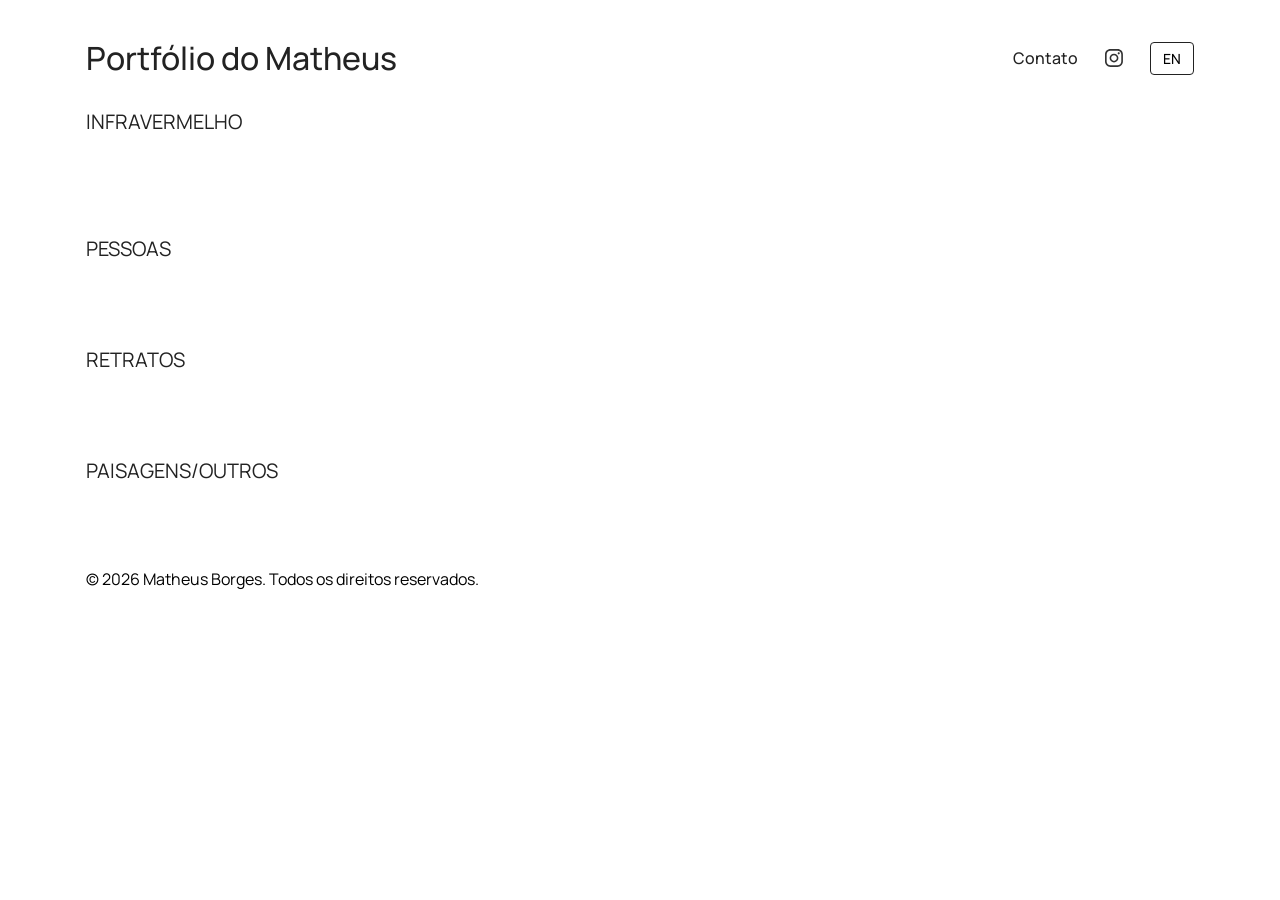
==== en/index.html @ 89bd14e0 "added contact page" ====
<!DOCTYPE html>
<html lang="en">
<head>
    <meta charset="UTF-8">
    <meta name="viewport" content="width=device-width, initial-scale=1.0">
    <title data-i18n="headerTitle">Matheus' Portfolio</title>
    <link rel="stylesheet" href="../style.css">
    <script type="module" src="../index.js"></script>

    <link rel="preconnect" href="https://fonts.googleapis.com">
    <link rel="preconnect" href="https://fonts.gstatic.com" crossorigin>
    <link href="https://fonts.googleapis.com/css2?family=Instrument+Serif:ital@0;1&family=Manrope:wght@200..800&family=Poppins:ital,wght@0,100;0,200;0,300;0,400;0,500;0,600;0,700;0,800;0,900;1,100;1,200;1,300;1,400;1,500;1,600;1,700;1,800;1,900&display=swap" rel="stylesheet">
</head>
<body>
    <div class="page-container">
        <header class="site-header">
            <div class="header-left">
                <p class="header-title" data-i18n="headerTitle">Matheus' Portfolio</p>
            </div>
            <div class="header-right">
                <!-- Contact link -->
                <a href="contact.html" class="header-link" data-i18n="contact">Contact</a>
        
                <!-- Instagram icon -->
                <a href="https://instagram.com/mborgest" target="_blank" rel="noopener" class="header-icon">
                    <img src="../assets/instagram-icon.svg" alt="Instagram">
                </a>
        
                <!-- Language switch button -->
                <button class="header-lang-btn">EN</button>
            </div>
        </header>
        <main>
            <section>
                <p class="section-title" data-i18n="sectionInfrared">Infrared</p>
                <div id="infrared-mosaic-container" class="mosaic-container">
                    <!-- Photos will be dynamically loaded here -->
                </div>
            </section>

            <section>
                <p class="section-title" data-i18n="sectionPeople">People</p>
                <div id="people-mosaic-container" class="mosaic-container">
                    <!-- Photos will be dynamically loaded here -->
                </div>
            </section>

            <section>
                <p class="section-title" data-i18n="sectionPortraits">Portraits</p>
                <div id="portraits-mosaic-container" class="mosaic-container">
                    <!-- Photos will be dynamically loaded here -->
                </div>
            </section>

            <section>
                <p class="section-title" data-i18n="sectionLandscapes">Landscapes/Other</p>
                <div id="landscapes-other-mosaic-container" class="mosaic-container">
                    <!-- Photos will be dynamically loaded here -->
                </div>
            </section>
        </main>
        <footer>
            <p data-i18n="copyright">© 2026 Matheus Borges. All rights reserved.</p>
        </footer>
    </div>

    <div id="lightbox" class="lightbox hidden">
        <div class="lightbox-backdrop"></div>

        <button
            id="lightbox-close"
            class="lightbox-close"
            aria-label="Close slideshow"
        >
            ×
        </button>
    
        <button class="lightbox-btn left" aria-label="Previous image">❮</button>
        <img id="lightbox-image" />
        <button class="lightbox-btn right" aria-label="Next image">❯</button>
    </div>
</body>
</html>
---- style.css ----
/* ================================ Page elems ================================ */

html, body {
    font-family: 'Manrope', sans-serif;
}

/*
header {
    padding-top: 56px;
    padding-bottom: 64px;
}
*/

body {
    margin: 0;
    /* Remove default body margin */
    padding: 0;
    /* Remove default body padding */
}

.page-container {
    padding-left: var(--side-padding);
    padding-right: var(--side-padding);
    /* Optional: Add max-width for better readability on large screens */
    margin: 0 auto;
    /* Center the container */
}

.mosaic {
    display: flex;
}

.mosaic-column {
    flex: 1;
    display: flex;
    flex-direction: column;
    gap: var(--mosaic-gap);
}

/* ================================ Header ================================ */

/* Header flex layout */
.site-header {
    display: flex;
    justify-content: space-between;
    align-items: center;
    padding: 32px 0;
    padding-top: 36px;
    padding-bottom: 28px;
}

.header-left {
    flex: 1;
}

.header-right {
    display: flex;
    align-items: center;
    gap: 24px; /* spacing between elements */
}

/* Links & buttons styling */
.header-link {
    font-family: 'Manrope', sans-serif;
    font-weight: 500;
    text-decoration: none;
    color: rgb(34, 34, 34);
    font-size: 16px;
    transition: color 0.2s;
}

.header-link:hover {
    color: rgb(0, 120, 200);
}

.header-icon img {
    width: 24px;
    height: 24px;
    display: block;
    filter: invert(0.2); /* subtle styling, optional */
    transition: filter 0.2s;
}

.header-icon:hover img {
    filter: invert(0); /* highlight on hover */
}

.header-lang-btn {
    font-family: 'Manrope', sans-serif;
    font-weight: 500;
    font-size: 14px;
    background: none;
    border: 1px solid rgb(34, 34, 34);
    padding: 6px 12px;
    cursor: pointer;
    border-radius: 4px;
    transition: all 0.2s;
}

.header-lang-btn:hover {
    background: rgb(34, 34, 34);
    color: white;
}

.header-title {
    font-size: 32px;
    font-weight: 500;
    color: rgb(34, 34, 34);
    margin: 0;
}


/* ================================ Sections ================================ */

.section-title {
    font-size: 20px;
    font-weight: 400;
    color: rgb(34, 34, 34);
    margin: 0 0 16px 0;
    padding-bottom: 20px;
    text-transform: uppercase;
}

section {
    margin-bottom: 64px;
}

/* ================================ Lightbox ================================ */

.lightbox {
    position: fixed;
    inset: 0;
    z-index: 1000;
}

.lightbox.hidden {
    display: none;
}

.lightbox-backdrop {
    position: absolute;
    inset: 0;
    background: rgba(255, 255, 255, 0.85);
}

#lightbox-image {
    position: absolute;
    top: 50%;
    left: 50%;
    transform: translate(-50%, -50%);
    max-width: 90vw;
    max-height: 90vh;
    object-fit: contain;
    box-shadow: 0 20px 60px rgba(255, 255, 255, 0.8);
    border-radius: px;
}

.lightbox-btn {
    position: absolute;
    top: 50%;
    transform: translateY(-50%);
    background: none;          /* ✅ no background */
    border: none;
    color: rgb(51, 51, 51);
    font-size: 48px;
    cursor: pointer;
    z-index: 1001;
    user-select: none;
    padding: 0;
    line-height: 1;
}

.lightbox-close {
    position: absolute;
    top: 16px;
    right: 16px;
    background: none;
    border: none;
    color: rgb(51, 51, 51);
    font-size: 64px;
    cursor: pointer;
    z-index: 1002;
    line-height: 1;
    padding: 0;
}

.lightbox-close::before {
    content: '';
    position: absolute;
    inset: -16px;
}

.lightbox-close:hover {
    opacity: 0.7;
}

.lightbox-btn.left {
    left: 24px;
}

.lightbox-btn.right {
    right: 24px;
}

.lightbox-btn:hover {
    opacity: 0.7;              /* subtle hover feedback */
}

.lightbox,
#lightbox-image {
    touch-action: pan-y;
}

/* ================================ Responsive setup ================================ */

/* Desktop */
:root {
    --mosaic-gap: 48px;
    --top-padding: 48px;
    --side-padding: 86px;
}

/* Tablet */
@media (max-width: 1024px) {
    :root {
        --mosaic-gap: 32px;
        --top-padding: 32px;
        --side-padding: 48px;
    }

    .lightbox-btn {
        display: none;
    }
}

/* Phone */
@media (max-width: 600px) {
    :root {
        --mosaic-gap: 16px;
        --top-padding: 12px;
        --side-padding: 16px;
    }

    .lightbox-btn {
        display: none;
    }

    .site-header {
        flex-direction: column;
        align-items: flex-start;
        gap: 16px;
    }

    .header-right {
        gap: 16px;
    }
}

/* ================================ Contact Page ================================ */

body.contact-page {
    height: 100vh;
    overflow: hidden; /* 🚫 disables scrolling */
}

.contact-layout {
    display: flex;
    flex-direction: column;
    height: 100vh; /* full viewport */
}

.contact-main {
    flex: 1; /* fills space between header and footer */
    position: relative;
    overflow: hidden;
}

.contact-main img {
    width: 100%;
    height: 100%;
    object-fit: cover; /* 🔥 crops image to fill */
    display: block;
}

/* Remove side padding only on contact layout */
.contact-layout {
    padding-left: 0;
    padding-right: 0;
}

/* Reapply padding to header and footer only */
.contact-layout .site-header,
.contact-layout footer {
    padding-left: var(--side-padding);
    padding-right: var(--side-padding);
}
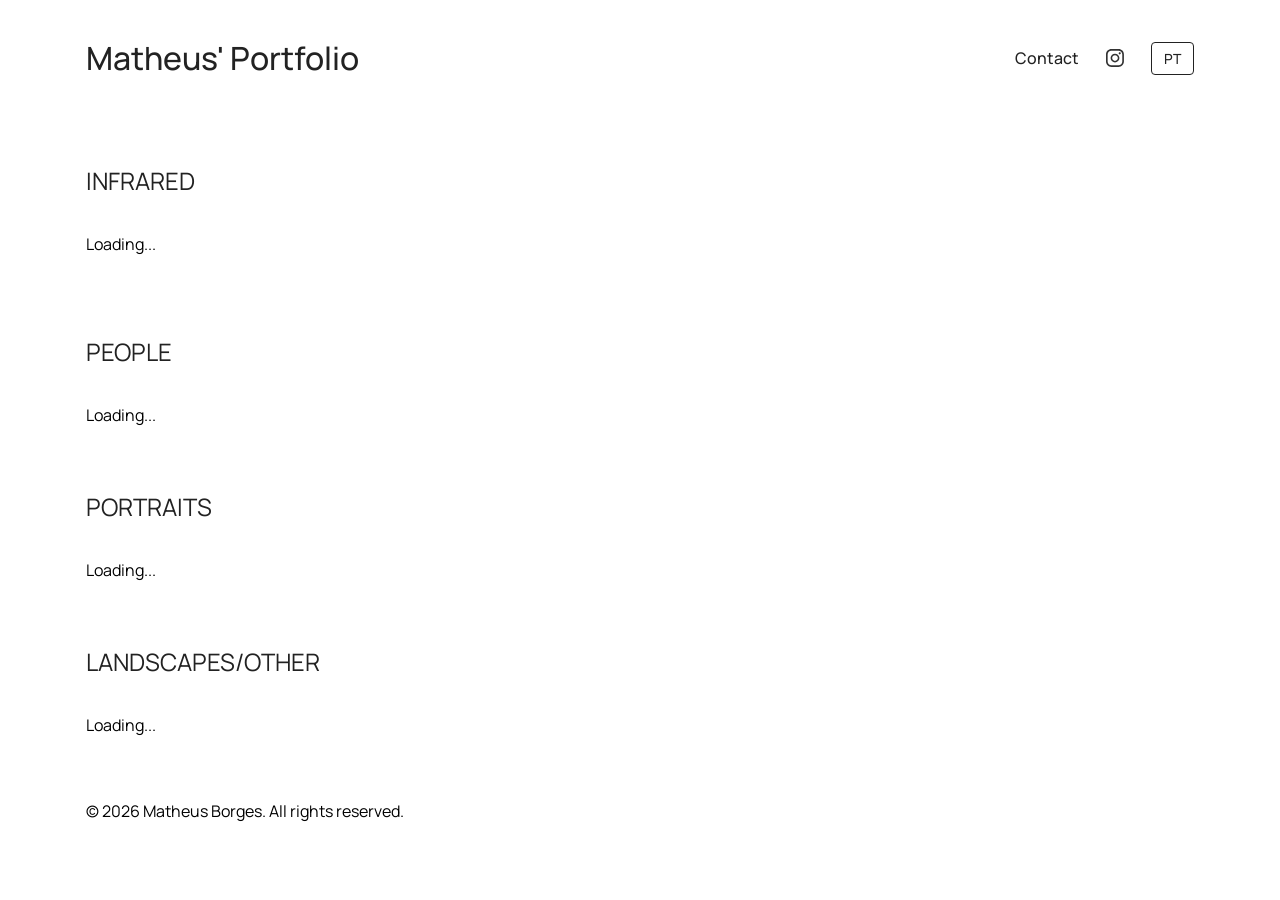
==== commit ddd905bd: "testing loading message" ====
--- a/en/index.html
+++ b/en/index.html
@@ -4,6 +4,7 @@
     <meta charset="UTF-8">
     <meta name="viewport" content="width=device-width, initial-scale=1.0">
     <title data-i18n="headerTitle">Matheus' Portfolio</title>
+    <link rel="icon" type="image/x-icon" href="../assets/website_icon.jpg">
     <link rel="stylesheet" href="../style.css">
     <script type="module" src="../index.js"></script>
 
@@ -27,13 +28,15 @@
                 </a>
         
                 <!-- Language switch button -->
-                <button class="header-lang-btn">EN</button>
+                <a href="../pt/index.html" class="header-lang-link">PT</a>
             </div>
         </header>
-        <main>
+        <main class="sections-container">
             <section>
                 <p class="section-title" data-i18n="sectionInfrared">Infrared</p>
                 <div id="infrared-mosaic-container" class="mosaic-container">
+                    <!-- While loading, display this -->
+                    <p id="loading-infrared" class="loading-text" data-i18n="loading">Loading...</p>
                     <!-- Photos will be dynamically loaded here -->
                 </div>
             </section>
@@ -41,6 +44,8 @@
             <section>
                 <p class="section-title" data-i18n="sectionPeople">People</p>
                 <div id="people-mosaic-container" class="mosaic-container">
+                    <!-- While loading, display this -->
+                    <p id="loading-people" class="loading-text" data-i18n="loading">Loading...</p>
                     <!-- Photos will be dynamically loaded here -->
                 </div>
             </section>
@@ -48,6 +53,8 @@
             <section>
                 <p class="section-title" data-i18n="sectionPortraits">Portraits</p>
                 <div id="portraits-mosaic-container" class="mosaic-container">
+                    <!-- While loading, display this -->
+                    <p id="loading-portraits" class="loading-text" data-i18n="loading">Loading...</p>
                     <!-- Photos will be dynamically loaded here -->
                 </div>
             </section>
@@ -55,6 +62,8 @@
             <section>
                 <p class="section-title" data-i18n="sectionLandscapes">Landscapes/Other</p>
                 <div id="landscapes-other-mosaic-container" class="mosaic-container">
+                    <!-- While loading, display this -->
+                    <p id="loading-landscapes-other" class="loading-text" data-i18n="loading">Loading...</p>
                     <!-- Photos will be dynamically loaded here -->
                 </div>
             </section>
--- a/style.css
+++ b/style.css
@@ -46,7 +46,7 @@
     align-items: center;
     padding: 32px 0;
     padding-top: 36px;
-    padding-bottom: 28px;
+    padding-bottom: 36px;
 }
 
 .header-left {
@@ -85,7 +85,7 @@
     filter: invert(0); /* highlight on hover */
 }
 
-.header-lang-btn {
+.header-lang-link {
     font-family: 'Manrope', sans-serif;
     font-weight: 500;
     font-size: 14px;
@@ -95,6 +95,8 @@
     cursor: pointer;
     border-radius: 4px;
     transition: all 0.2s;
+    color: rgb(34, 34, 34);
+    text-decoration: none;
 }
 
 .header-lang-btn:hover {
@@ -112,8 +114,12 @@
 
 /* ================================ Sections ================================ */
 
+.sections-container {
+    margin-top: var(--top-padding);
+}
+
 .section-title {
-    font-size: 20px;
+    font-size: 24px;
     font-weight: 400;
     color: rgb(34, 34, 34);
     margin: 0 0 16px 0;
@@ -293,4 +299,33 @@
 .contact-layout footer {
     padding-left: var(--side-padding);
     padding-right: var(--side-padding);
-}+}
+
+/* Overlay on top of contact image */
+.contact-overlay {
+    position: absolute;
+    top: 50%;
+    left: 50%;
+    transform: translate(-50%, -50%); /* Center perfectly */
+    background: rgba(0, 0, 0, 0.5);  /* semi-transparent dark */
+    padding: 24px 36px;
+    border-radius: 12px;
+    text-align: center;
+    max-width: 90%; /* responsive */
+    color: white;
+    font-size: 1.25rem;
+    line-height: 1.5;
+    font-weight: 500;
+    box-shadow: 0 10px 30px rgba(0,0,0,0.3);
+}
+
+/* Link styling */
+.contact-overlay a {
+    color: #fff;
+    text-decoration: underline;
+    transition: color 0.2s;
+}
+
+.contact-overlay a:hover {
+    color: #00aaff;
+}
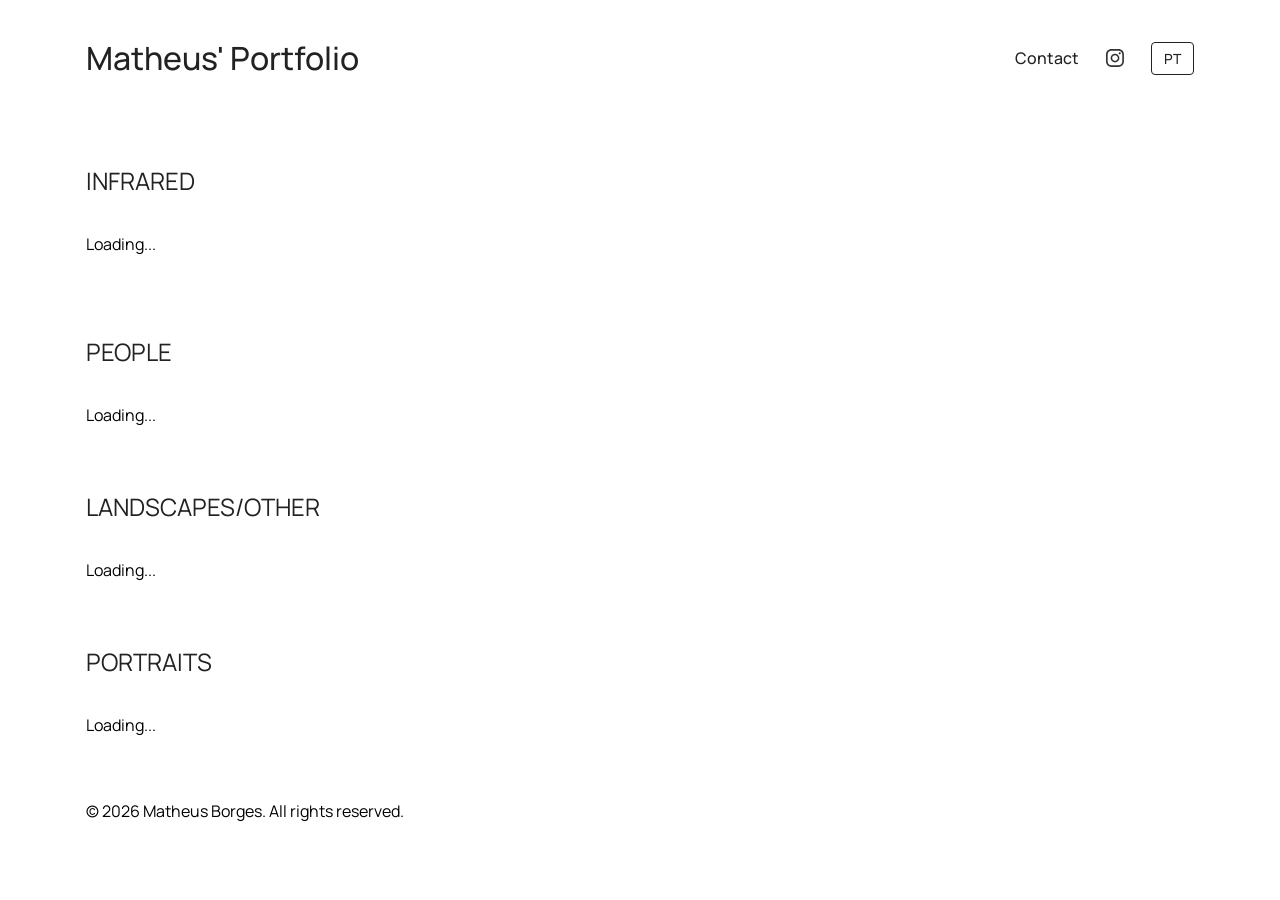
==== commit d03f30da: "added the loading message on the portuguese version of the site and reorder of the portfolio section" ====
--- a/en/index.html
+++ b/en/index.html
@@ -51,19 +51,19 @@
             </section>
 
             <section>
-                <p class="section-title" data-i18n="sectionPortraits">Portraits</p>
-                <div id="portraits-mosaic-container" class="mosaic-container">
+                <p class="section-title" data-i18n="sectionLandscapes">Landscapes/Other</p>
+                <div id="landscapes-other-mosaic-container" class="mosaic-container">
                     <!-- While loading, display this -->
-                    <p id="loading-portraits" class="loading-text" data-i18n="loading">Loading...</p>
+                    <p id="loading-landscapes-other" class="loading-text" data-i18n="loading">Loading...</p>
                     <!-- Photos will be dynamically loaded here -->
                 </div>
             </section>
 
             <section>
-                <p class="section-title" data-i18n="sectionLandscapes">Landscapes/Other</p>
-                <div id="landscapes-other-mosaic-container" class="mosaic-container">
+                <p class="section-title" data-i18n="sectionPortraits">Portraits</p>
+                <div id="portraits-mosaic-container" class="mosaic-container">
                     <!-- While loading, display this -->
-                    <p id="loading-landscapes-other" class="loading-text" data-i18n="loading">Loading...</p>
+                    <p id="loading-portraits" class="loading-text" data-i18n="loading">Loading...</p>
                     <!-- Photos will be dynamically loaded here -->
                 </div>
             </section>
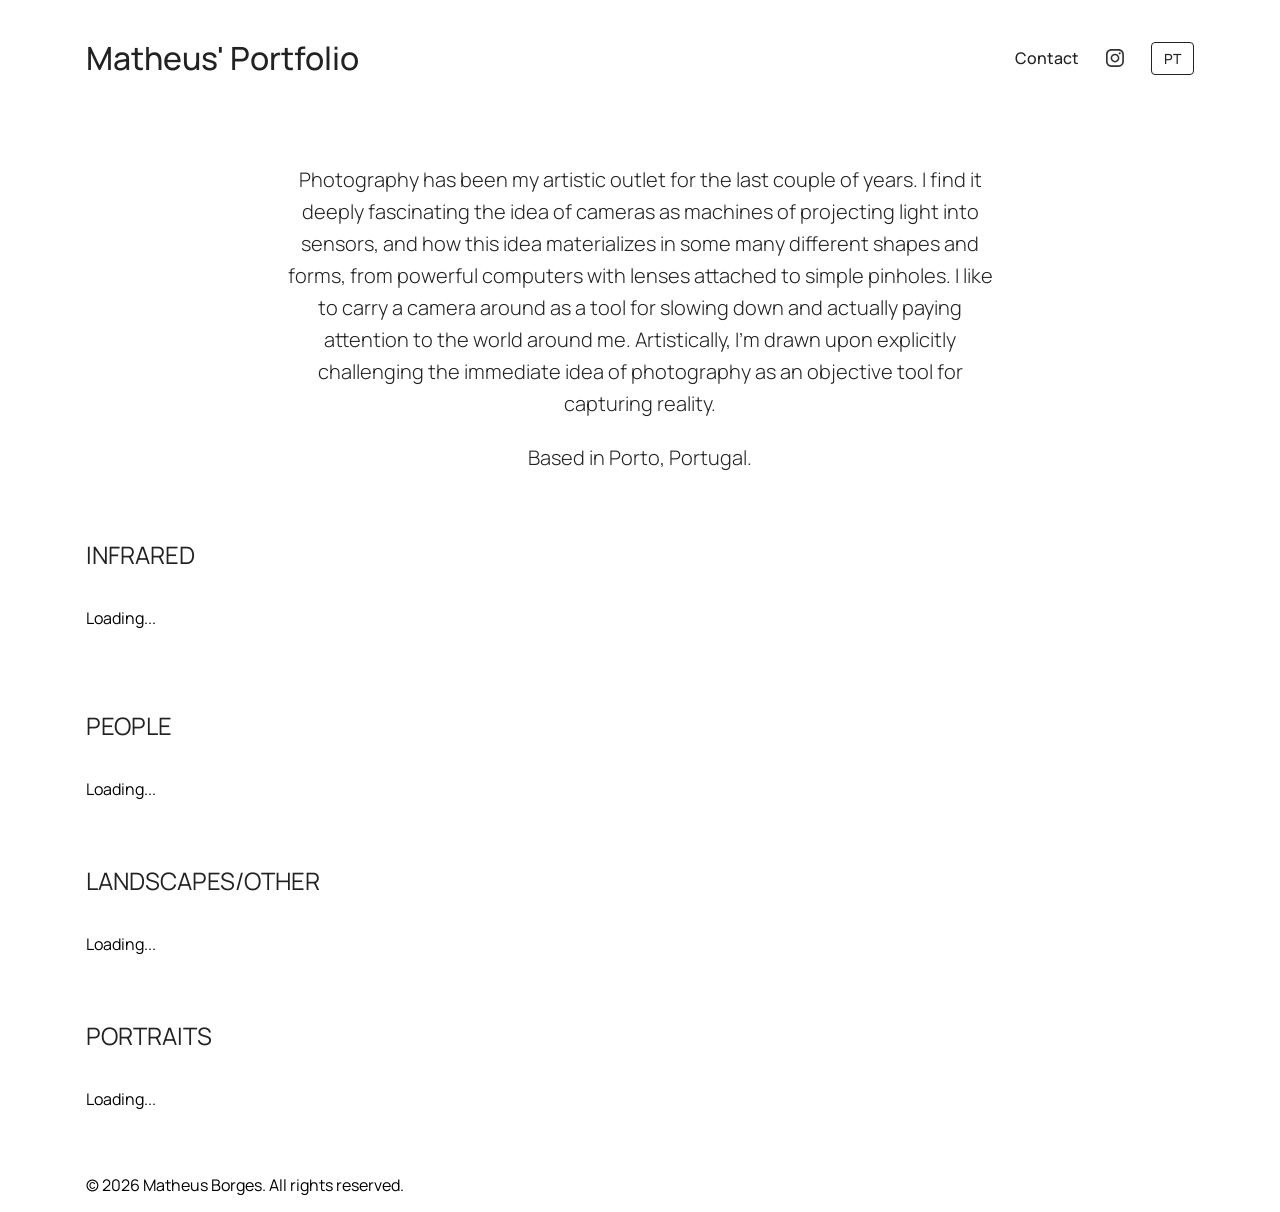
==== commit 02087e27: "added text to the website" ====
--- a/en/index.html
+++ b/en/index.html
@@ -32,6 +32,16 @@
             </div>
         </header>
         <main class="sections-container">
+            <section class="about-section">
+                <p class="about-text" data-i18n="aboutText">
+                    Photography has been my artistic outlet for the last couple of years. I find it deeply fascinating the idea of cameras as machines of projecting light into sensors, and how this idea materializes in some many different shapes and forms, from powerful computers with lenses attached to simple pinholes. I like to carry a camera around as a tool for slowing down and actually paying attention to the world around me. Artistically, I'm drawn upon explicitly challenging the immediate idea of photography as an objective tool for capturing reality.    
+                </p>
+                <br/>
+                <p class="about-text" data-i18n="aboutText">
+                    Based in Porto, Portugal.
+                </p>
+            </section>
+
             <section>
                 <p class="section-title" data-i18n="sectionInfrared">Infrared</p>
                 <div id="infrared-mosaic-container" class="mosaic-container">
--- a/style.css
+++ b/style.css
@@ -114,6 +114,27 @@
 
 /* ================================ Sections ================================ */
 
+.about-section {
+    margin-bottom: 64px; /* matches section spacing */
+    text-align: center;
+}
+
+.about-text {
+    font-size: 1.25rem;    /* ~20px */
+    font-weight: 300;
+    line-height: 1.6;
+    max-width: 720px;
+    margin: 0 auto;
+    color: rgb(34, 34, 34);
+}
+
+@media (max-width: 600px) {
+    .about-text {
+        font-size: 1.125rem; /* ~18px */
+        text-align: left;     /* better readability on small screens */
+    }
+}
+
 .sections-container {
     margin-top: var(--top-padding);
 }
@@ -265,14 +286,16 @@
 /* ================================ Contact Page ================================ */
 
 body.contact-page {
-    height: 100vh;
-    overflow: hidden; /* 🚫 disables scrolling */
+    height: 100vh;      /* fallback for older browsers */
+    height: 100dvh;
+    overflow: hidden;
 }
 
 .contact-layout {
     display: flex;
     flex-direction: column;
-    height: 100vh; /* full viewport */
+    height: 100vh;      /* fallback */
+    height: 100dvh;
 }
 
 .contact-main {
@@ -329,3 +352,111 @@
 .contact-overlay a:hover {
     color: #00aaff;
 }
+
+/* Text */
+.contact-overlay.elegant {
+    background: rgba(0, 0, 0, 0.35); /* slightly lighter */
+    backdrop-filter: blur(4px);      /* subtle glass effect */
+    padding: 40px 48px;
+}
+
+.contact-label {
+    font-size: 0.875rem;
+    text-transform: uppercase;
+    letter-spacing: 2px;
+    margin-bottom: 1rem;
+    opacity: 0.8;
+}
+
+.contact-email {
+    font-size: 1.4rem;
+    font-weight: 300;
+    line-height: 1.3;
+    margin: 0.5rem 0 1rem;
+    word-break: break-word; /* ensures long email wraps */
+}
+
+.contact-email a {
+    color: white;
+    text-decoration: none;
+    border-bottom: 1px solid rgba(255,255,255,0.3);
+    transition: border-color 0.2s;
+}
+
+.contact-email a:hover {
+    border-bottom-color: white;
+}
+
+.contact-note {
+    font-size: 0.9375rem;
+    opacity: 0.7;
+    margin-top: 1rem;
+}
+
+@media (max-width: 600px) {
+    .contact-email {
+        font-size: 1.1rem;
+    }
+    .contact-overlay.elegant {
+        padding: 24px 16px;
+    }
+}
+
+
+/* ================================ Contact Page Enhancements ================================ */
+
+body.contact-page {
+    background-image: url('../images/landscapes-other/12.jpg');
+    background-size: cover;
+    background-position: center;
+    background-repeat: no-repeat;
+    background-attachment: fixed; /* keeps image fixed while content sits above */
+}
+
+/* White header elements */
+.contact-page .site-header .header-title,
+.contact-page .site-header .header-link {
+    color: white;
+    text-shadow: 0 2px 4px rgba(0,0,0,0.5);
+}
+
+.contact-page .site-header .header-lang-link {
+    border-color: white;
+    color: white;
+    text-shadow: 0 2px 4px rgba(0,0,0,0.5);
+}
+
+.contact-page .site-header .header-icon img {
+    filter: brightness(0) invert(1); /* turns black icon to white */
+}
+
+/* Optional hover effects */
+.contact-page .site-header .header-link:hover {
+    color: #ddd;
+}
+.contact-page .site-header .header-lang-link:hover {
+    background: white;
+    color: black;
+    border-color: white;
+}
+.contact-page .site-header .header-icon:hover img {
+    filter: brightness(0) invert(0.8);
+}
+
+/* White footer text */
+.contact-page footer {
+    color: white;
+    text-shadow: 0 2px 4px rgba(0,0,0,0.5);
+}
+
+/* Dark overlay on the background image */
+body.contact-page::before {
+    content: '';
+    position: fixed;
+    top: 0;
+    left: 0;
+    width: 100%;
+    height: 100%;
+    background-color: rgba(0, 0, 0, 0.4); /* adjust darkness as needed (0 = transparent, 1 = black) */
+    z-index: -1; /* places it behind the content but above the background image */
+}
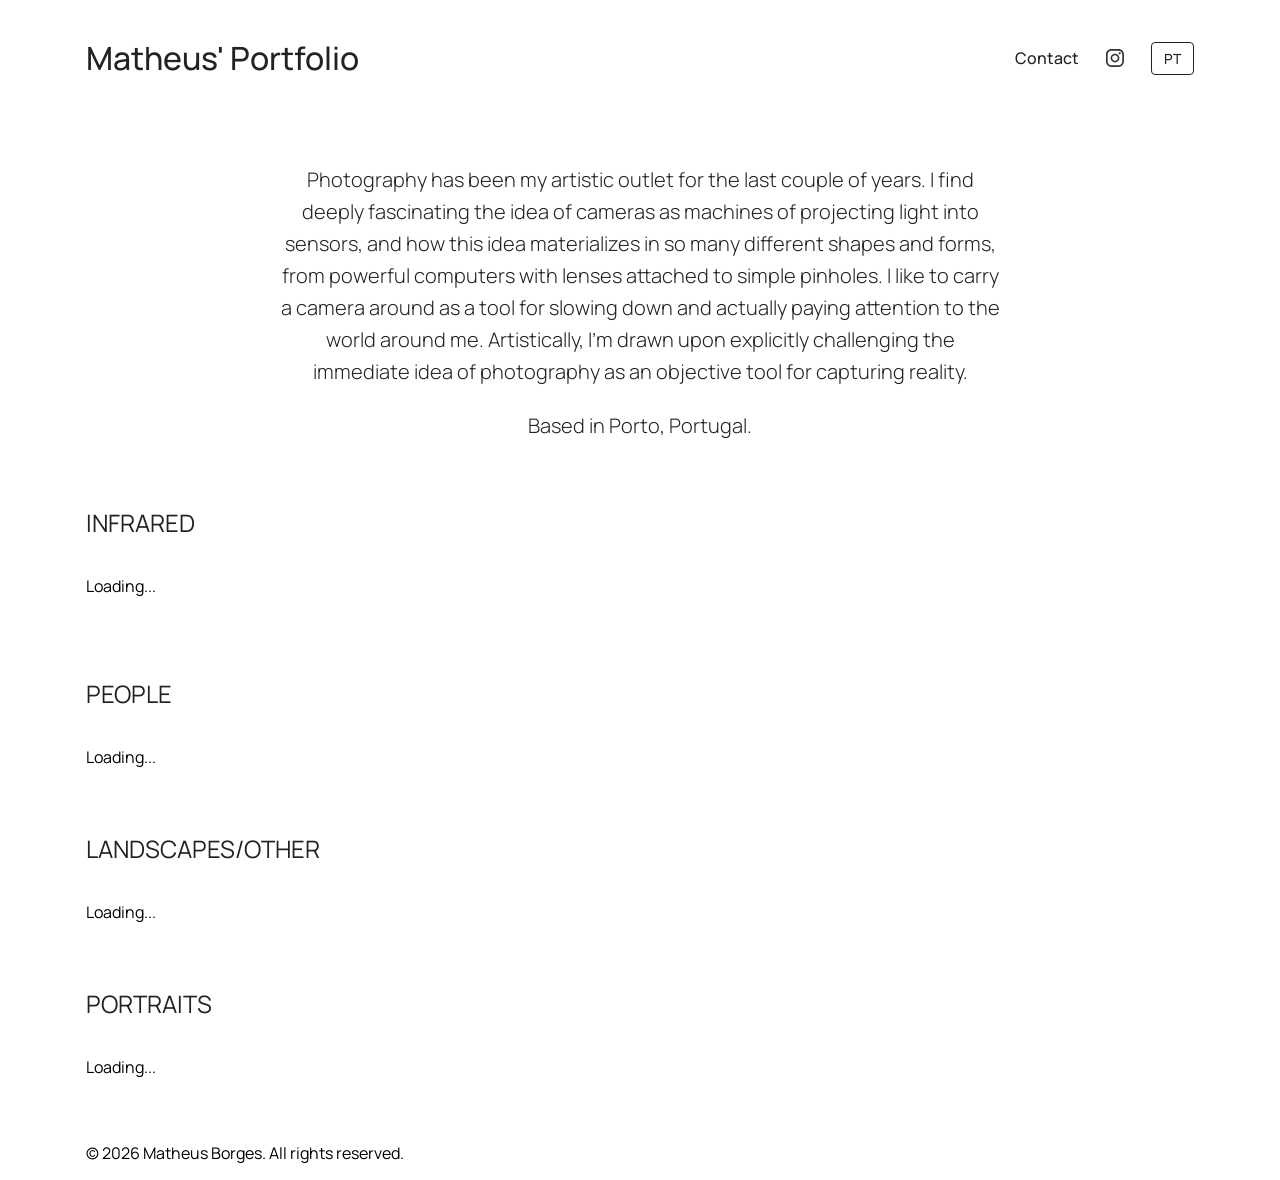
==== commit 5a2d8946: "grammar error fixes" ====
--- a/en/index.html
+++ b/en/index.html
@@ -34,7 +34,7 @@
         <main class="sections-container">
             <section class="about-section">
                 <p class="about-text" data-i18n="aboutText">
-                    Photography has been my artistic outlet for the last couple of years. I find it deeply fascinating the idea of cameras as machines of projecting light into sensors, and how this idea materializes in some many different shapes and forms, from powerful computers with lenses attached to simple pinholes. I like to carry a camera around as a tool for slowing down and actually paying attention to the world around me. Artistically, I'm drawn upon explicitly challenging the immediate idea of photography as an objective tool for capturing reality.    
+                    Photography has been my artistic outlet for the last couple of years. I find deeply fascinating the idea of cameras as machines of projecting light into sensors, and how this idea materializes in so many different shapes and forms, from powerful computers with lenses attached to simple pinholes. I like to carry a camera around as a tool for slowing down and actually paying attention to the world around me. Artistically, I'm drawn upon explicitly challenging the immediate idea of photography as an objective tool for capturing reality.    
                 </p>
                 <br/>
                 <p class="about-text" data-i18n="aboutText">
--- a/style.css
+++ b/style.css
@@ -24,17 +24,6 @@
     /* Optional: Add max-width for better readability on large screens */
     margin: 0 auto;
     /* Center the container */
-}
-
-.mosaic {
-    display: flex;
-}
-
-.mosaic-column {
-    flex: 1;
-    display: flex;
-    flex-direction: column;
-    gap: var(--mosaic-gap);
 }
 
 /* ================================ Header ================================ */
@@ -283,6 +272,17 @@
     }
 }
 
+.mosaic {
+    display: flex;
+}
+
+.mosaic-column {
+    flex: 1;
+    display: flex;
+    flex-direction: column;
+    gap: var(--mosaic-gap);
+}
+
 /* ================================ Contact Page ================================ */
 
 body.contact-page {
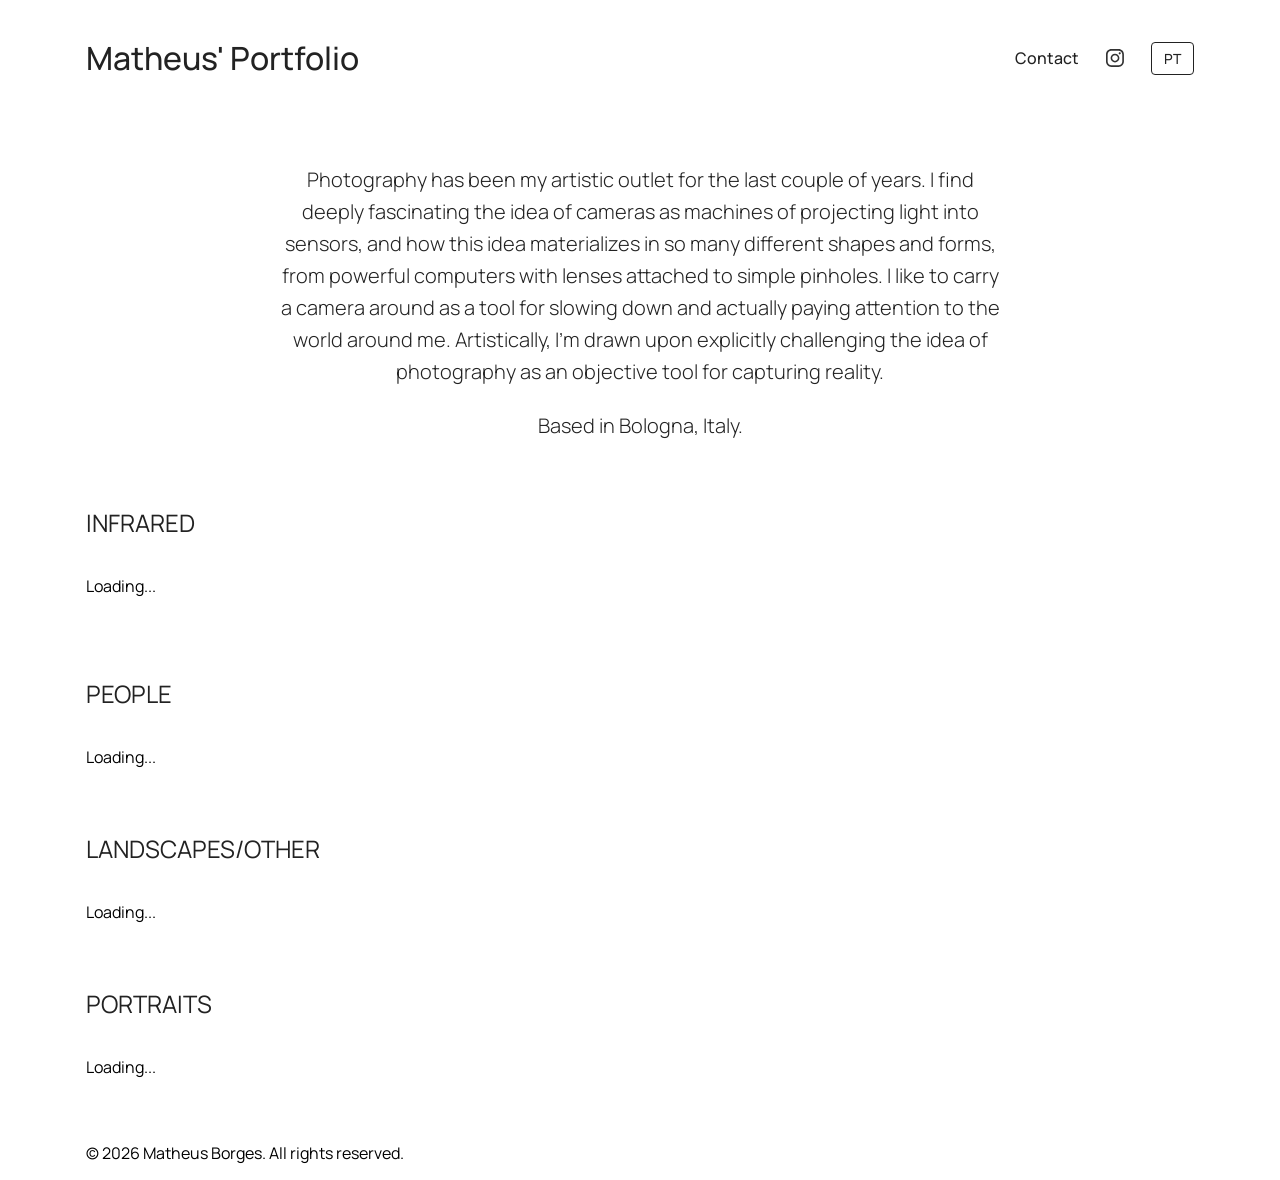
==== commit 3084994f: "updates on the website's bio" ====
--- a/en/index.html
+++ b/en/index.html
@@ -34,11 +34,11 @@
         <main class="sections-container">
             <section class="about-section">
                 <p class="about-text" data-i18n="aboutText">
-                    Photography has been my artistic outlet for the last couple of years. I find deeply fascinating the idea of cameras as machines of projecting light into sensors, and how this idea materializes in so many different shapes and forms, from powerful computers with lenses attached to simple pinholes. I like to carry a camera around as a tool for slowing down and actually paying attention to the world around me. Artistically, I'm drawn upon explicitly challenging the immediate idea of photography as an objective tool for capturing reality.    
+                    Photography has been my artistic outlet for the last couple of years. I find deeply fascinating the idea of cameras as machines of projecting light into sensors, and how this idea materializes in so many different shapes and forms, from powerful computers with lenses attached to simple pinholes. I like to carry a camera around as a tool for slowing down and actually paying attention to the world around me. Artistically, I'm drawn upon explicitly challenging the idea of photography as an objective tool for capturing reality.    
                 </p>
                 <br/>
                 <p class="about-text" data-i18n="aboutText">
-                    Based in Porto, Portugal.
+                    Based in Bologna, Italy.
                 </p>
             </section>
 
